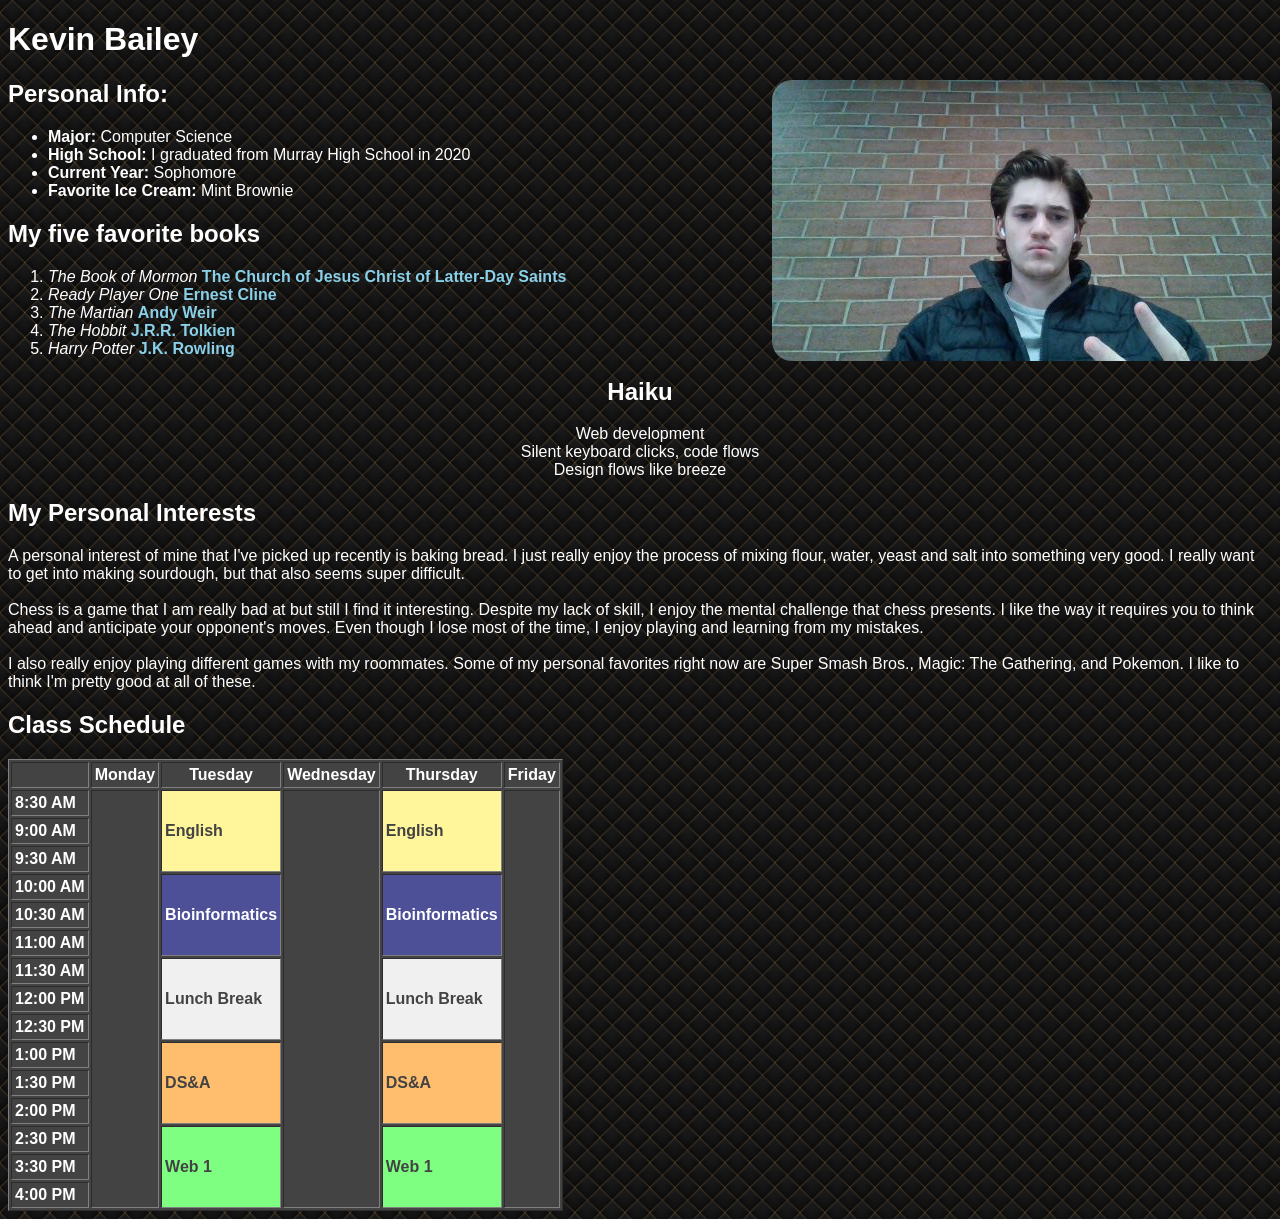
==== index.html @ 7df3aa74 "file changes" ====
<!DOCTYPE html>
<html lang= "eng">
<head>
    <link rel="stylesheet" href="styles.css">
    <div class = "name">
    <title>About Kevin Bailey</title>
    </div>
    <h1>Kevin Bailey</h1>
    <img src = "WIN_20230117_15_22_45_Pro.jpg" alt = "Kevin Bailey" class = "picture">
</head>
<body>
<h2>Personal Info:</h2>
<ul>
    <li>
        <b>Major:</b> Computer Science
    </li>
    <li>
       <b>High School:</b> I graduated from Murray High School in 2020
    </li>
    <li>
      <b>Current Year:</b> Sophomore
    </li>
    <li>
       <b>Favorite Ice Cream:</b> Mint Brownie 
    </li>
</ul>
<h2>My five favorite books</h2>
<ol>
    <li>
        <i>The Book of Mormon</i> <a href = "https://www.churchofjesuschrist.org/?lang=eng">The Church of Jesus Christ of Latter-Day Saints</a>
    </li>
    <li>
        <i>Ready Player One</i> <a href = "https://www.ernestcline.com/">Ernest Cline</a>
    </li>
    <li>
        <i>The Martian</i> <a href = "https://andyweirauthor.com/">Andy Weir</a>
    </li>
    <li>
        <i>The Hobbit</i> <a href = "https://tolkienlibrary.com/">J.R.R. Tolkien</a>
    </li>
    <li>
        <i>Harry Potter</i> <a href = "https://www.jkrowling.com/">J.K. Rowling</a>
    </li>
</ol>
<div class = "haiku">
    <h2>Haiku</h2>
    <p>Web development<br>
    Silent keyboard clicks, code flows<br>
    Design flows like breeze</p>
</div>
<div class = "brief-essay">
    <h2>My Personal Interests</h2>
    <p>A personal interest of mine that I've picked up recently is baking bread. I just really enjoy the process of mixing flour, water, yeast and salt into something very good. I really want to get into making sourdough, but that also seems super difficult.<br><br>
    Chess is a game that I am really bad at but still I find it interesting. Despite my lack of skill, I enjoy the mental challenge that chess presents. I like the way it requires you to think ahead and anticipate your opponent's moves. Even though I lose most of the time, I enjoy playing and learning from my mistakes.<br><br>
    I also really enjoy playing different games with my roommates. Some of my personal favorites right now are Super Smash Bros., Magic: The Gathering, and Pokemon. I like to think I'm pretty good at all of these.</p>
</div>
<div class = "class_schedule">
    <h2>Class Schedule</h2>
    <table border = 1>
        <tr>
        <th>  </th>
        <th>Monday </th>
        <th>Tuesday </th>
        <th>Wednesday </th>
        <th>Thursday </th>
        <th>Friday </th>
        </tr>
        <tr>
          <td>8:30 AM</td>
          <td rowspan = "15"></td>
          <td rowspan = "3" class = "english">English</td>
          <td rowspan = "15"></td>
          <td rowspan = "3"class = "english">English</td>
          <td rowspan = "15"></td>
        </tr>
        <tr>
          <td>9:00 AM</td>
          
        </tr>
        <tr>
         <td>9:30 AM</td>
         
        </tr>
        <tr>
        <td>10:00 AM</td>
        
        <td rowspan = "3"class = "bio">Bioinformatics</td>
        
        <td rowspan = "3"class = "bio">Bioinformatics</td>
        
        </tr>
        <tr>
        <td>10:30 AM</td>
       
        </tr>
         <tr>
         <td>11:00 AM</td>
        
        </tr>
         <tr>
          <td>11:30 AM</td>
        
          <td rowspan = "3" class = "lunch">Lunch Break</td>
          <td rowspan = "3" class = "lunch">Lunch Break</td>
        </tr>
         <tr>
         <td>12:00 PM</td>
        
        </tr>
         <tr>
        <td>12:30 PM</td>
       
        </tr>
         <tr>
         <td>1:00 PM</td>
         <td rowspan = "3" class = "dsa">DS&A</td>
         <td rowspan = "3" class = "dsa">DS&A</td>
        </tr>
         <tr>
        <td>1:30 PM</td>
      
        </tr>
         <tr>
         <td>2:00 PM</td>
        
        </tr>
         <tr>
         <td>2:30 PM</td>
         <td rowspan = "3" class = "web">Web 1</td>
         <td rowspan = "3" class = "web">Web 1</td>
        </tr>
         <tr>
         <td>3:30 PM</td>
       
        </tr>
         <tr>
         <td>4:00 PM</td>
        
        </tr>
    </table>
</div>
</body>
</html>
---- styles.css ----
body{
 background-image: url("fancy-cushion.webp");
 font-family:Verdana, Geneva, Tahoma, sans-serif; 
 color: white;
}
.picture{
 float: right;
 border-radius: 20px;
}

h1{
position: static;
}

th, td { 
    spacing: 3px;
    padding: 3px;
    font-weight: 600;
}
div.haiku{
    text-align: center;
}
table{
    background-color: rgb(67, 67, 67);
}
td.english{
    background-color: rgb(255, 245, 155);
    color: rgb(67, 67, 67);
}

td.bio{
    background-color: rgb(77, 79, 151);
    color: white;
}
td.dsa{
    background-color: rgb(255, 190, 110);
    color: rgb(67, 67, 67);
}
td.web{
    background-color: rgb(126, 255, 130);
    color: rgb(67, 67, 67);
}

td.lunch{
    background-color: rgb(240, 240, 240);
    color: rgb(67, 67, 67);
}

a{
    text-decoration: none;
    font-weight: bold;
    color: rgb(137, 208, 232)
}

a:hover{
text-decoration:underline;
}
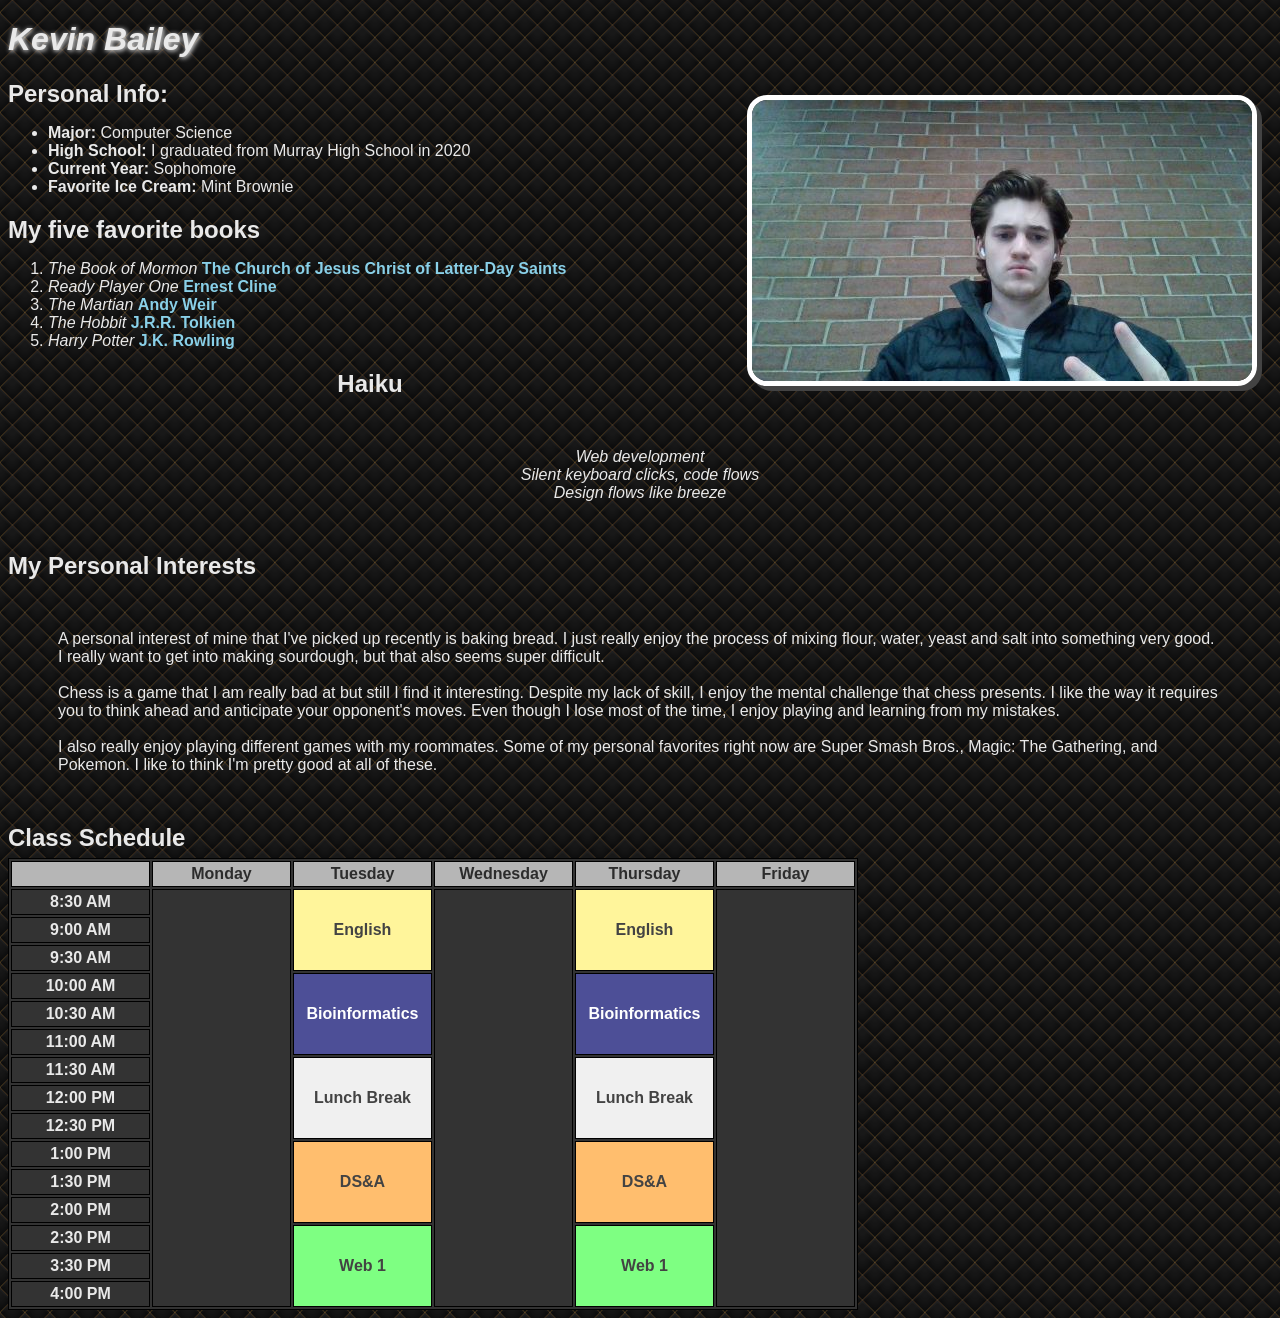
==== commit 8f4571e1: "css project 2 changes" ====
--- a/index.html
+++ b/index.html
@@ -1,11 +1,15 @@
 <!DOCTYPE html>
 <html lang= "eng">
+    <div class = "background">
+    <div class = "container"></div>
 <head>
-    <link rel="stylesheet" href="styles.css">
+    <link rel="stylesheet" href="styles/styles.css">
     <div class = "name">
     <title>About Kevin Bailey</title>
     </div>
-    <h1>Kevin Bailey</h1>
+    <div class = "title">
+    <h1><span class = "titlespan"><i>Kevin Bailey</i></span></h1>
+    </div>
     <img src = "WIN_20230117_15_22_45_Pro.jpg" alt = "Kevin Bailey" class = "picture">
 </head>
 <body>
@@ -44,9 +48,9 @@
 </ol>
 <div class = "haiku">
     <h2>Haiku</h2>
-    <p>Web development<br>
+    <p><i>Web development<br>
     Silent keyboard clicks, code flows<br>
-    Design flows like breeze</p>
+    Design flows like breeze</i></p>
 </div>
 <div class = "brief-essay">
     <h2>My Personal Interests</h2>
@@ -56,7 +60,7 @@
 </div>
 <div class = "class_schedule">
     <h2>Class Schedule</h2>
-    <table border = 1>
+    <table>
         <tr>
         <th>  </th>
         <th>Monday </th>
@@ -140,4 +144,6 @@
     </table>
 </div>
 </body>
+</div>
+</div>
 </html>
--- a/styles/styles.css
+++ b/styles/styles.css
@@ -0,0 +1,108 @@
+
+
+body{
+ background-image: url("fancy-cushion.webp");
+ font-family:Verdana, Geneva, Tahoma, sans-serif; 
+ color: rgb(233, 233, 233);
+}
+.picture{
+ float: right;
+ border-radius: 20px;
+ box-shadow: rgb(67, 67, 67) 5px 5px;
+ border: white solid 5px;
+ margin: 15px;
+}
+.picture:hover{
+    transform: scale(1.05);
+}
+p{
+    margin: 50px;
+}
+
+h1,h2{
+animation-name: titleAnimation;
+animation-iteration-count: infinite;
+animation-duration: 5s;
+}
+h1{
+    text-shadow: white 1px 1px 5px;
+}
+
+h2{
+margin-top: 20px;
+margin-bottom: 6px;
+}
+.title span{
+    animation-name: shuffle;
+    animation-iteration-count: infinite;
+    animation-duration: 25s; 
+    display: inline-block;
+}
+@keyframes titleAnimation{
+    0%{color:rgb(172, 233, 253)}
+    25%{color: lightpink}
+    50%{color: rgb(216, 255, 216)}
+    75%{color:rgb(252, 255, 190)}
+    100%{color: rgb(172, 233, 253)}
+}
+@keyframes shuffle{
+    0%{transform: translateX(0);}
+    50%{transform: translateX(75vw);}
+    100%{transform: translateX(0);}
+}
+
+th, td { 
+    spacing: 3px;
+    padding: 3px;
+    font-weight: 600;
+}
+div.haiku{
+    text-align: center;
+
+}
+table, th, td{
+    background-color: rgb(51, 51, 51);
+    border: 1px solid rgb(0, 0, 0);
+    text-align: center;
+}
+th{
+    background-color:rgb(182, 182, 182);
+    color: rgb(44, 44, 44);
+    text-decoration: italic;
+}
+table{
+    table-layout: fixed;
+    width: 850px;
+}
+td.english{
+    background-color: rgb(255, 245, 155);
+    color: rgb(67, 67, 67);
+}
+
+td.bio{
+    background-color: rgb(77, 79, 151);
+    color: white;
+}
+td.dsa{
+    background-color: rgb(255, 190, 110);
+    color: rgb(67, 67, 67);
+}
+td.web{
+    background-color: rgb(126, 255, 130);
+    color: rgb(67, 67, 67);
+}
+
+td.lunch{
+    background-color: rgb(240, 240, 240);
+    color: rgb(67, 67, 67);
+}
+
+a{
+    text-decoration: none;
+    font-weight: bold;
+    color: rgb(137, 208, 232)
+}
+
+a:hover{
+text-decoration:underline;
+}
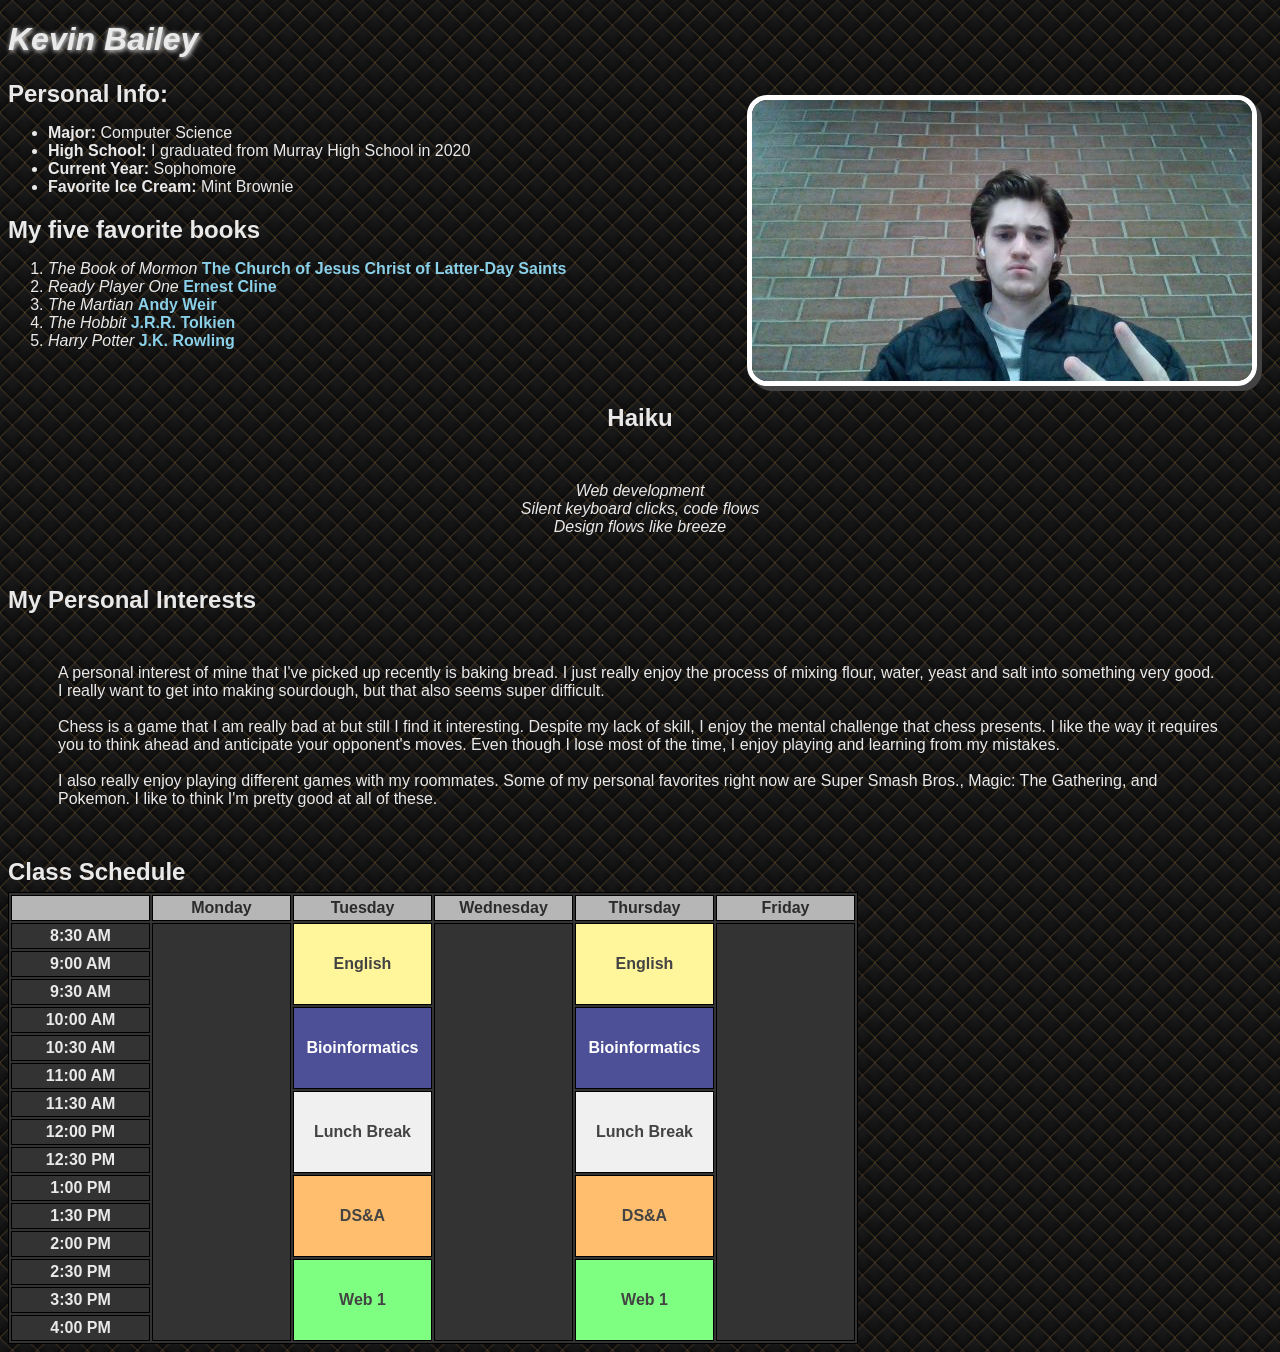
==== commit 78cdbe6d: "haiku title alignment fix" ====
--- a/index.html
+++ b/index.html
@@ -46,8 +46,9 @@
         <i>Harry Potter</i> <a href = "https://www.jkrowling.com/">J.K. Rowling</a>
     </li>
 </ol>
+<br>
 <div class = "haiku">
-    <h2>Haiku</h2>
+    <h2 class = "haiku-title">Haiku</h2>
     <p><i>Web development<br>
     Silent keyboard clicks, code flows<br>
     Design flows like breeze</i></p>
--- a/styles/styles.css
+++ b/styles/styles.css
@@ -50,7 +50,9 @@
     50%{transform: translateX(75vw);}
     100%{transform: translateX(0);}
 }
-
+.haiku-title{
+align-items: center;
+}
 th, td { 
     spacing: 3px;
     padding: 3px;
